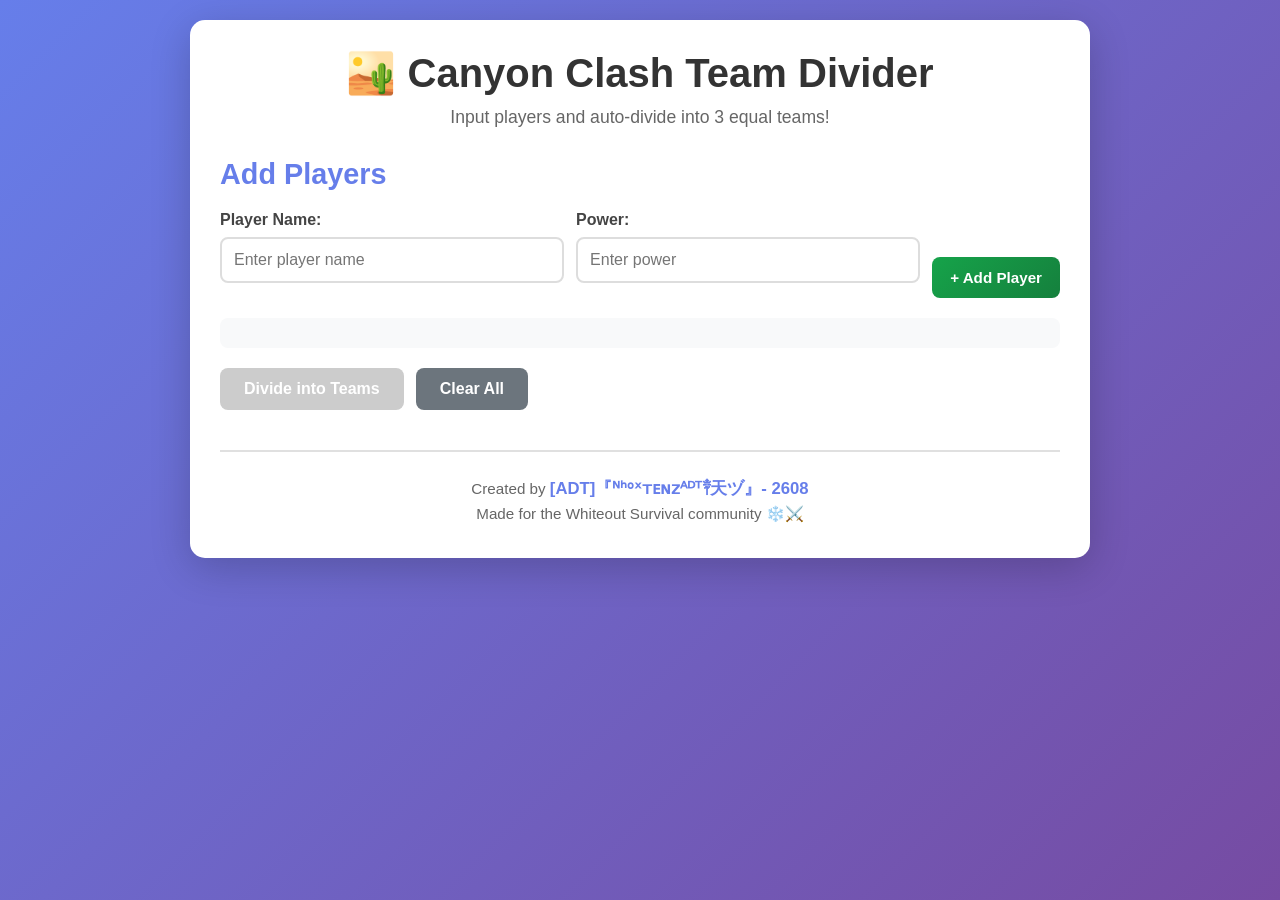
==== canyon_clash/index.html @ 51aa6241 "update footer" ====
<!DOCTYPE html>
<html lang="en">
<head>
    <meta charset="UTF-8">
    <meta name="viewport" content="width=device-width, initial-scale=1.0">
    <title>Whiteout Survival - Canyon Clash Team Divider</title>
    <link rel="stylesheet" href="styles.css">
</head>
<body>
    <div class="container">
        <h1>🏜️ Canyon Clash Team Divider</h1>
        <p class="subtitle">Input players and auto-divide into 3 equal teams!</p>
        
        <div id="input-section" class="section">
            <h2>Add Players</h2>
            <div class="player-input-group">
                <div class="form-group">
                    <label for="playerName">Player Name:</label>
                    <input type="text" id="playerName" placeholder="Enter player name">
                </div>
                <div class="form-group">
                    <label for="playerPower">Power:</label>
                    <input type="number" id="playerPower" placeholder="Enter power" min="1">
                </div>
                <button onclick="addPlayer()" class="btn btn-add-player">+ Add Player</button>
            </div>

            <div id="playersList" class="players-list"></div>

            <div class="section-actions">
                <button onclick="divideTeams()" class="btn btn-primary" id="divideBtn" disabled>Divide into Teams</button>
                <button onclick="resetPlayers()" class="btn btn-secondary">Clear All</button>
            </div>
        </div>

        <div id="results-section" class="section hidden">
            <h2>🎯 Team Assignments</h2>
            <div id="teamsOutput" class="teams-container"></div>
            <button onclick="resetPlayers()" class="btn btn-secondary">Start Over</button>
        </div>

        <footer id="sharedFooter" class="footer"></footer>
    </div>

    <script src="../shared/footer-loader.js"></script>
    <script src="script.js"></script>
</body>
</html>
---- canyon_clash/styles.css ----
* {
    margin: 0;
    padding: 0;
    box-sizing: border-box;
}

body {
    font-family: 'Segoe UI', Tahoma, Geneva, Verdana, sans-serif;
    background: linear-gradient(135deg, #667eea 0%, #764ba2 100%);
    min-height: 100vh;
    padding: 20px;
}

.container {
    max-width: 900px;
    margin: 0 auto;
    background: white;
    border-radius: 15px;
    box-shadow: 0 10px 40px rgba(0, 0, 0, 0.2);
    padding: 30px;
}

h1 {
    color: #333;
    text-align: center;
    margin-bottom: 10px;
    font-size: 2.5em;
}

.subtitle {
    text-align: center;
    color: #666;
    margin-bottom: 30px;
    font-size: 1.1em;
}

h2 {
    color: #667eea;
    margin-bottom: 20px;
    font-size: 1.8em;
}

h3 {
    color: #667eea;
    margin-bottom: 12px;
    font-size: 1.3em;
}

.section {
    margin-bottom: 30px;
}

.hidden {
    display: none;
}

.form-group {
    margin-bottom: 15px;
}

label {
    display: block;
    font-weight: 600;
    color: #444;
    margin-bottom: 8px;
    font-size: 1em;
}

input[type="text"],
input[type="number"] {
    width: 100%;
    padding: 12px;
    border: 2px solid #ddd;
    border-radius: 8px;
    font-size: 16px;
    transition: border-color 0.3s;
}

input[type="text"]:focus,
input[type="number"]:focus {
    outline: none;
    border-color: #667eea;
}

.player-input-group {
    display: grid;
    grid-template-columns: 1fr 1fr auto;
    gap: 12px;
    align-items: flex-end;
    margin-bottom: 20px;
}

.btn {
    padding: 12px 24px;
    border: none;
    border-radius: 8px;
    font-size: 16px;
    font-weight: 600;
    cursor: pointer;
    transition: all 0.3s;
}

.btn-primary {
    background: linear-gradient(135deg, #667eea 0%, #764ba2 100%);
    color: white;
}

.btn-primary:hover {
    transform: translateY(-2px);
    box-shadow: 0 5px 15px rgba(102, 126, 234, 0.4);
}

.btn-primary:disabled {
    background: #ccc;
    cursor: not-allowed;
    transform: none;
}

.btn-secondary {
    background: #6c757d;
    color: white;
}

.btn-secondary:hover {
    background: #5a6268;
    transform: translateY(-2px);
}

.btn-add-player {
    background: linear-gradient(135deg, #16a34a 0%, #15803d 100%);
    color: white;
    padding: 12px 18px;
    font-size: 0.95em;
}

.btn-add-player:hover {
    transform: translateY(-2px);
    box-shadow: 0 5px 15px rgba(22, 163, 74, 0.35);
}

.btn-remove {
    background: rgba(239, 68, 68, 0.15);
    color: #ef4444;
    border: 1px solid #fca5a5;
    padding: 6px 12px;
    font-size: 0.9em;
}

.btn-remove:hover {
    background: rgba(239, 68, 68, 0.3);
}

.players-list {
    background: #f8f9fa;
    padding: 15px;
    border-radius: 8px;
    margin-bottom: 15px;
}

.overall-stats {
    display: flex;
    flex-wrap: wrap;
    gap: 10px;
    margin-bottom: 14px;
}

.overall-stats-results {
    grid-column: 1 / -1;
    margin-bottom: 0;
}

.stat-chip {
    display: inline-block;
    background: #e9ecff;
    color: #334155;
    border: 1px solid #c7d2fe;
    border-radius: 999px;
    padding: 6px 12px;
    font-size: 0.95em;
}

.stat-chip strong {
    color: #1e293b;
}

.empty-message {
    color: #999;
    text-align: center;
    padding: 20px;
    font-style: italic;
}

.player-item {
    display: flex;
    justify-content: space-between;
    align-items: center;
    padding: 12px;
    background: white;
    border-radius: 8px;
    margin-bottom: 8px;
    border-left: 3px solid #667eea;
}

.player-info {
    flex: 1;
    display: flex;
    align-items: center;
    gap: 12px;
}

.power-badge {
    display: inline-block;
    background: #667eea;
    color: white;
    padding: 4px 10px;
    border-radius: 999px;
    font-weight: 700;
    font-size: 0.9em;
}

.section-actions {
    display: flex;
    gap: 12px;
    margin-top: 20px;
}

.teams-container {
    display: grid;
    grid-template-columns: repeat(auto-fit, minmax(280px, 1fr));
    gap: 20px;
    margin-bottom: 20px;
}

.team-card {
    background: linear-gradient(135deg, #f5f7fa 0%, #c3cfe2 100%);
    padding: 20px;
    border-radius: 10px;
    box-shadow: 0 5px 15px rgba(0, 0, 0, 0.1);
}

.team-card h3 {
    font-size: 1.4em;
    margin-bottom: 12px;
}

.team-card p {
    font-size: 1em;
    margin: 8px 0;
    color: #333;
}

.power-total {
    display: inline-block;
    background: #667eea;
    color: white;
    padding: 4px 8px;
    border-radius: 4px;
    font-weight: 700;
}

.team-players {
    margin-top: 15px;
    max-height: 300px;
    overflow-y: auto;
}

.team-player-item {
    display: flex;
    justify-content: space-between;
    align-items: center;
    padding: 8px;
    background: rgba(255, 255, 255, 0.7);
    border-radius: 6px;
    margin-bottom: 6px;
    font-size: 0.95em;
}

.player-power {
    background: rgba(102, 126, 234, 0.2);
    padding: 3px 8px;
    border-radius: 4px;
    font-weight: 600;
    color: #667eea;
}

.footer {
    margin-top: 40px;
    padding-top: 20px;
    border-top: 2px solid #e0e0e0;
    text-align: center;
    color: #666;
}

.footer p {
    margin: 5px 0;
    font-size: 0.95em;
}

.footer strong {
    color: #667eea;
    font-size: 1.1em;
}

@media (max-width: 768px) {
    .container {
        padding: 20px;
    }
    
    h1 {
        font-size: 2em;
    }
    
    .player-input-group {
        grid-template-columns: 1fr;
    }
    
    .teams-container {
        grid-template-columns: 1fr;
    }
}
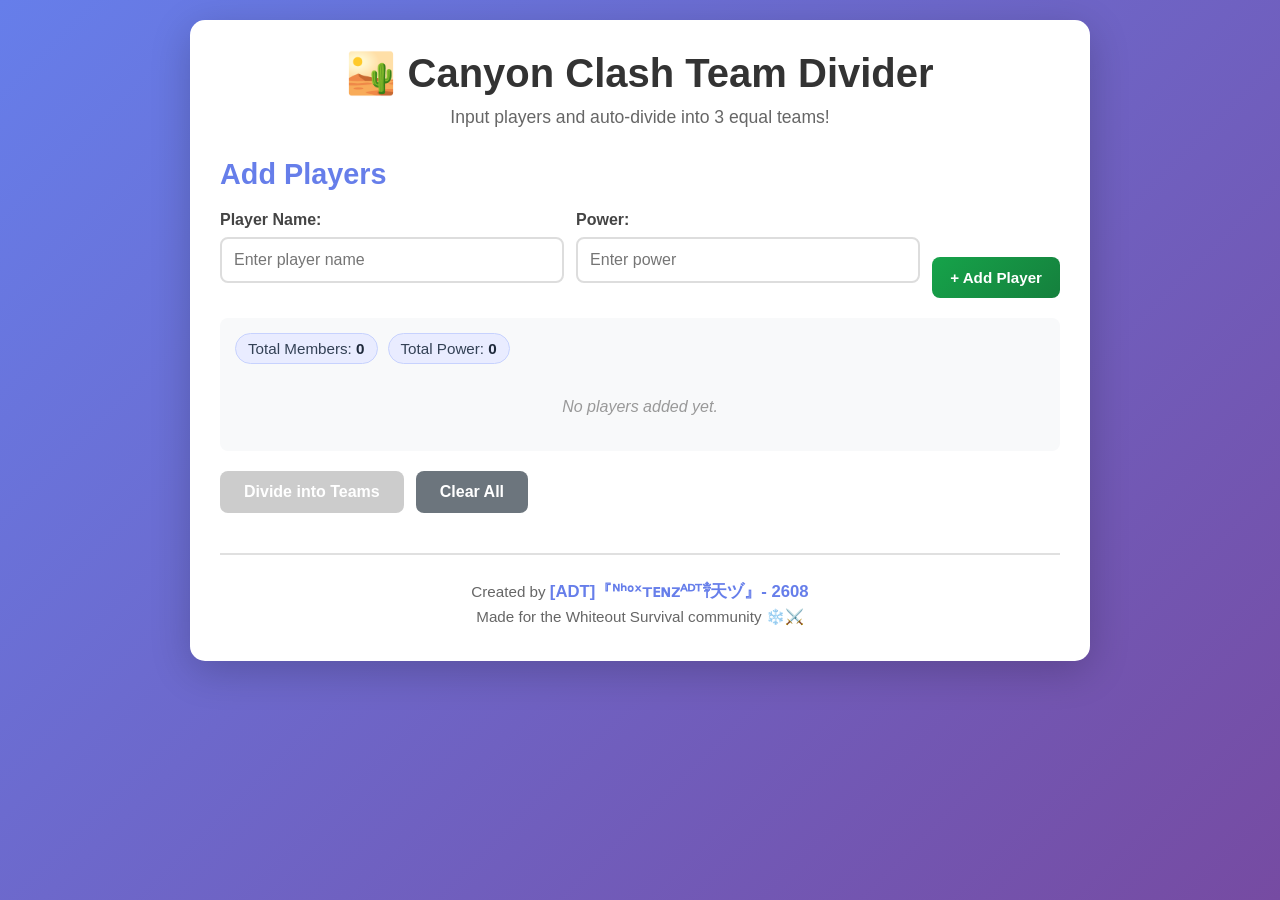
==== commit 73e26cb0: "Add edit player" ====
--- a/canyon_clash/index.html
+++ b/canyon_clash/index.html
@@ -36,7 +36,11 @@
         <div id="results-section" class="section hidden">
             <h2>🎯 Team Assignments</h2>
             <div id="teamsOutput" class="teams-container"></div>
-            <button onclick="resetPlayers()" class="btn btn-secondary">Start Over</button>
+            <div class="section-actions">
+                <button onclick="downloadResults()" class="btn btn-download">⬇ Download Results</button>
+                <button onclick="editPlayerList()" class="btn btn-edit-list">✏ Edit Player List</button>
+                <button onclick="resetPlayers()" class="btn btn-secondary">Start Over</button>
+            </div>
         </div>
 
         <footer id="sharedFooter" class="footer"></footer>
--- a/canyon_clash/styles.css
+++ b/canyon_clash/styles.css
@@ -138,6 +138,44 @@
     box-shadow: 0 5px 15px rgba(22, 163, 74, 0.35);
 }
 
+.btn-download {
+    background: linear-gradient(135deg, #0ea5e9 0%, #0369a1 100%);
+    color: white;
+}
+
+.btn-download:hover {
+    transform: translateY(-2px);
+    box-shadow: 0 5px 15px rgba(14, 165, 233, 0.35);
+}
+
+.btn-edit-list {
+    background: linear-gradient(135deg, #f59e0b 0%, #d97706 100%);
+    color: white;
+}
+
+.btn-edit-list:hover {
+    transform: translateY(-2px);
+    box-shadow: 0 5px 15px rgba(245, 158, 11, 0.35);
+}
+
+.player-item-actions {
+    display: flex;
+    gap: 6px;
+    flex-shrink: 0;
+}
+
+.btn-edit-player {
+    background: rgba(245, 158, 11, 0.15);
+    color: #d97706;
+    border: 1px solid #fcd34d;
+    padding: 6px 12px;
+    font-size: 0.9em;
+}
+
+.btn-edit-player:hover {
+    background: rgba(245, 158, 11, 0.3);
+}
+
 .btn-remove {
     background: rgba(239, 68, 68, 0.15);
     color: #ef4444;
@@ -148,6 +186,38 @@
 
 .btn-remove:hover {
     background: rgba(239, 68, 68, 0.3);
+}
+
+.player-inline-edit {
+    display: flex;
+    gap: 8px;
+    align-items: center;
+    flex-wrap: wrap;
+    width: 100%;
+}
+
+.player-inline-edit input {
+    padding: 8px 10px;
+    border: 2px solid #667eea;
+    border-radius: 8px;
+    font-size: 0.95em;
+    width: auto;
+    flex: 1;
+    min-width: 80px;
+}
+
+.btn-save-player {
+    background: linear-gradient(135deg, #16a34a 0%, #15803d 100%);
+    color: white;
+    padding: 8px 14px;
+    font-size: 0.9em;
+}
+
+.btn-cancel-player {
+    background: #6c757d;
+    color: white;
+    padding: 8px 14px;
+    font-size: 0.9em;
 }
 
 .players-list {
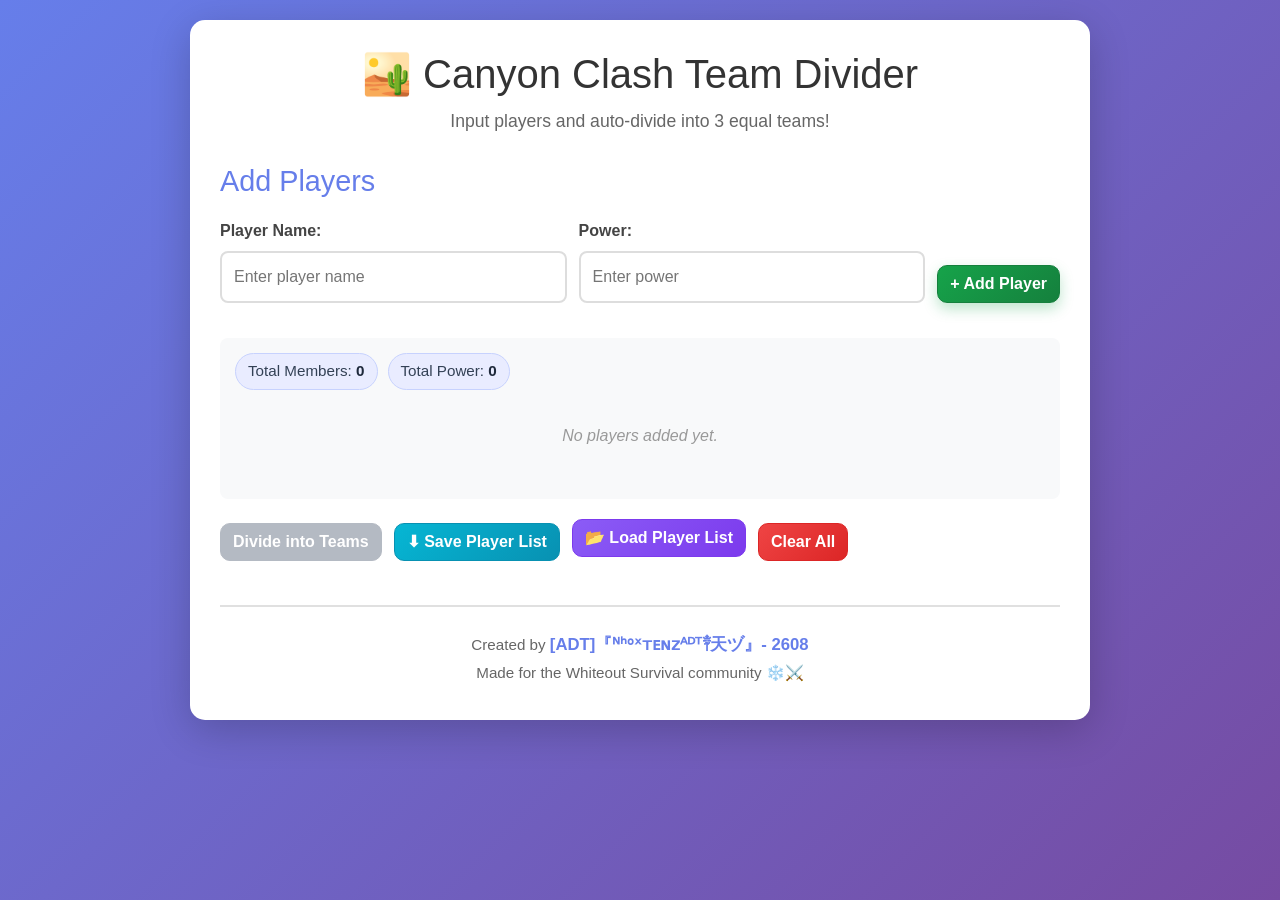
==== commit 3f7361aa: "use boostrap btn" ====
--- a/canyon_clash/index.html
+++ b/canyon_clash/index.html
@@ -4,6 +4,12 @@
     <meta charset="UTF-8">
     <meta name="viewport" content="width=device-width, initial-scale=1.0">
     <title>Whiteout Survival - Canyon Clash Team Divider</title>
+    <link
+        rel="stylesheet"
+        href="https://cdn.jsdelivr.net/npm/bootstrap@5.3.3/dist/css/bootstrap.min.css"
+        integrity="sha384-QWTKZyjpPEjISv5WaRU9OFeRpok6YctnYmDr5pNlyT2bRjXh0JMhjY6hW+ALEwIH"
+        crossorigin="anonymous"
+    >
     <link rel="stylesheet" href="styles.css">
 </head>
 <body>
@@ -22,14 +28,22 @@
                     <label for="playerPower">Power:</label>
                     <input type="number" id="playerPower" placeholder="Enter power" min="1">
                 </div>
-                <button onclick="addPlayer()" class="btn btn-add-player">+ Add Player</button>
+                <div class="form-group">
+                    <label>&nbsp;</label>
+                    <button onclick="addPlayer()" class="btn btn-add w-100">+ Add Player</button>
+                </div>
             </div>
 
             <div id="playersList" class="players-list"></div>
 
             <div class="section-actions">
-                <button onclick="divideTeams()" class="btn btn-primary" id="divideBtn" disabled>Divide into Teams</button>
-                <button onclick="resetPlayers()" class="btn btn-secondary">Clear All</button>
+                <button onclick="divideTeams()" class="btn btn-divide" id="divideBtn" disabled>Divide into Teams</button>
+                <button onclick="downloadPlayerList()" class="btn btn-save-list">⬇ Save Player List</button>
+                <label class="btn btn-load-list">
+                    📂 Load Player List
+                    <input type="file" id="uploadPlayerList" accept=".json" onchange="uploadPlayerList(event)" style="display:none">
+                </label>
+                <button onclick="resetPlayers()" class="btn btn-clear-all">Clear All</button>
             </div>
         </div>
 
@@ -37,9 +51,9 @@
             <h2>🎯 Team Assignments</h2>
             <div id="teamsOutput" class="teams-container"></div>
             <div class="section-actions">
-                <button onclick="downloadResults()" class="btn btn-download">⬇ Download Results</button>
+                <button onclick="downloadResults()" class="btn btn-download-results">⬇ Download Results</button>
                 <button onclick="editPlayerList()" class="btn btn-edit-list">✏ Edit Player List</button>
-                <button onclick="resetPlayers()" class="btn btn-secondary">Start Over</button>
+                <button onclick="resetPlayers()" class="btn btn-start-over">Start Over</button>
             </div>
         </div>
 
@@ -47,6 +61,11 @@
     </div>
 
     <script src="../shared/footer-loader.js"></script>
+    <script
+        src="https://cdn.jsdelivr.net/npm/bootstrap@5.3.3/dist/js/bootstrap.bundle.min.js"
+        integrity="sha384-YvpcrYf0tY3lHB60NNkmXc5s9fDVZLESaAA55NDzOxhy9GkcIdslK1eN7N6jIeHz"
+        crossorigin="anonymous"
+    ></script>
     <script src="script.js"></script>
 </body>
 </html>
--- a/canyon_clash/styles.css
+++ b/canyon_clash/styles.css
@@ -91,101 +91,196 @@
 }
 
 .btn {
-    padding: 12px 24px;
-    border: none;
-    border-radius: 8px;
-    font-size: 16px;
+    border-radius: 10px;
     font-weight: 600;
-    cursor: pointer;
-    transition: all 0.3s;
+    transition: transform 0.2s ease, box-shadow 0.2s ease, filter 0.2s ease;
+}
+
+.btn:hover {
+    transform: translateY(-1px);
+    filter: saturate(1.08);
 }
 
 .btn-primary {
-    background: linear-gradient(135deg, #667eea 0%, #764ba2 100%);
-    color: white;
-}
-
-.btn-primary:hover {
-    transform: translateY(-2px);
-    box-shadow: 0 5px 15px rgba(102, 126, 234, 0.4);
-}
-
-.btn-primary:disabled {
-    background: #ccc;
-    cursor: not-allowed;
-    transform: none;
-}
-
-.btn-secondary {
-    background: #6c757d;
-    color: white;
-}
-
-.btn-secondary:hover {
-    background: #5a6268;
-    transform: translateY(-2px);
-}
-
-.btn-add-player {
+    background: linear-gradient(135deg, #2563eb 0%, #1d4ed8 100%);
+    border-color: #1d4ed8;
+    box-shadow: 0 6px 14px rgba(37, 99, 235, 0.28);
+}
+
+.btn-primary:hover,
+.btn-primary:focus {
+    background: linear-gradient(135deg, #1d4ed8 0%, #1e40af 100%);
+    border-color: #1e40af;
+    box-shadow: 0 8px 18px rgba(29, 78, 216, 0.34);
+}
+
+.btn-add {
+    color: #fff;
     background: linear-gradient(135deg, #16a34a 0%, #15803d 100%);
-    color: white;
-    padding: 12px 18px;
-    font-size: 0.95em;
-}
-
-.btn-add-player:hover {
-    transform: translateY(-2px);
-    box-shadow: 0 5px 15px rgba(22, 163, 74, 0.35);
-}
-
-.btn-download {
-    background: linear-gradient(135deg, #0ea5e9 0%, #0369a1 100%);
-    color: white;
-}
-
-.btn-download:hover {
-    transform: translateY(-2px);
-    box-shadow: 0 5px 15px rgba(14, 165, 233, 0.35);
+    border-color: #15803d;
+    box-shadow: 0 6px 14px rgba(22, 163, 74, 0.28);
+}
+
+.btn-add:hover,
+.btn-add:focus {
+    color: #fff;
+    background: linear-gradient(135deg, #15803d 0%, #166534 100%);
+    border-color: #166534;
+    box-shadow: 0 8px 18px rgba(21, 128, 61, 0.34);
+}
+
+.btn-divide {
+    color: #fff;
+    background: linear-gradient(135deg, #2563eb 0%, #1d4ed8 100%);
+    border-color: #1d4ed8;
+    box-shadow: 0 6px 14px rgba(37, 99, 235, 0.28);
+}
+
+.btn-divide:hover,
+.btn-divide:focus {
+    color: #fff;
+    background: linear-gradient(135deg, #1d4ed8 0%, #1e40af 100%);
+    border-color: #1e40af;
+    box-shadow: 0 8px 18px rgba(29, 78, 216, 0.34);
+}
+
+.btn-divide:disabled {
+    color: #fff;
+    background: #9ca3af;
+    border-color: #9ca3af;
+    box-shadow: none;
+    opacity: 0.75;
+}
+
+.btn-save-list {
+    color: #fff;
+    background: linear-gradient(135deg, #06b6d4 0%, #0891b2 100%);
+    border-color: #0891b2;
+}
+
+.btn-save-list:hover,
+.btn-save-list:focus {
+    color: #fff;
+    background: linear-gradient(135deg, #0891b2 0%, #0e7490 100%);
+    border-color: #0e7490;
+    box-shadow: 0 6px 14px rgba(6, 182, 212, 0.32);
+}
+
+.btn-load-list {
+    color: #fff;
+    background: linear-gradient(135deg, #8b5cf6 0%, #7c3aed 100%);
+    border-color: #7c3aed;
+}
+
+.btn-load-list:hover,
+.btn-load-list:focus {
+    color: #fff;
+    background: linear-gradient(135deg, #7c3aed 0%, #6d28d9 100%);
+    border-color: #6d28d9;
+    box-shadow: 0 6px 14px rgba(139, 92, 246, 0.32);
+}
+
+.btn-clear-all {
+    color: #fff;
+    background: linear-gradient(135deg, #ef4444 0%, #dc2626 100%);
+    border-color: #dc2626;
+}
+
+.btn-clear-all:hover,
+.btn-clear-all:focus {
+    color: #fff;
+    background: linear-gradient(135deg, #dc2626 0%, #b91c1c 100%);
+    border-color: #b91c1c;
+    box-shadow: 0 6px 14px rgba(239, 68, 68, 0.3);
+}
+
+.btn-download-results {
+    color: #fff;
+    background: linear-gradient(135deg, #0ea5e9 0%, #0284c7 100%);
+    border-color: #0284c7;
+}
+
+.btn-download-results:hover,
+.btn-download-results:focus {
+    color: #fff;
+    background: linear-gradient(135deg, #0284c7 0%, #0369a1 100%);
+    border-color: #0369a1;
+    box-shadow: 0 6px 14px rgba(14, 165, 233, 0.32);
 }
 
 .btn-edit-list {
+    color: #fff;
     background: linear-gradient(135deg, #f59e0b 0%, #d97706 100%);
-    color: white;
-}
-
-.btn-edit-list:hover {
-    transform: translateY(-2px);
-    box-shadow: 0 5px 15px rgba(245, 158, 11, 0.35);
+    border-color: #d97706;
+}
+
+.btn-edit-list:hover,
+.btn-edit-list:focus {
+    color: #fff;
+    background: linear-gradient(135deg, #d97706 0%, #b45309 100%);
+    border-color: #b45309;
+    box-shadow: 0 6px 14px rgba(245, 158, 11, 0.3);
+}
+
+.btn-start-over {
+    color: #fff;
+    background: linear-gradient(135deg, #64748b 0%, #475569 100%);
+    border-color: #475569;
+}
+
+.btn-start-over:hover,
+.btn-start-over:focus {
+    color: #fff;
+    background: linear-gradient(135deg, #475569 0%, #334155 100%);
+    border-color: #334155;
+    box-shadow: 0 6px 14px rgba(100, 116, 139, 0.3);
+}
+
+.btn-outline-primary {
+    color: #1d4ed8;
+    border-color: #60a5fa;
+    background: rgba(96, 165, 250, 0.1);
+}
+
+.btn-outline-primary:hover,
+.btn-outline-primary:focus {
+    color: #fff;
+    border-color: #1d4ed8;
+    background: linear-gradient(135deg, #3b82f6 0%, #2563eb 100%);
+    box-shadow: 0 6px 14px rgba(59, 130, 246, 0.3);
+}
+
+.btn-outline-secondary {
+    color: #475569;
+    border-color: #94a3b8;
+    background: rgba(148, 163, 184, 0.08);
+}
+
+.btn-outline-secondary:hover,
+.btn-outline-secondary:focus {
+    color: #fff;
+    border-color: #64748b;
+    background: linear-gradient(135deg, #64748b 0%, #475569 100%);
+    box-shadow: 0 6px 14px rgba(100, 116, 139, 0.3);
+}
+
+.btn-outline-danger {
+    color: #dc2626;
+    border-color: #f87171;
+    background: rgba(248, 113, 113, 0.08);
+}
+
+.btn-outline-danger:hover,
+.btn-outline-danger:focus {
+    color: #fff;
+    border-color: #dc2626;
+    background: linear-gradient(135deg, #ef4444 0%, #dc2626 100%);
 }
 
 .player-item-actions {
     display: flex;
     gap: 6px;
     flex-shrink: 0;
-}
-
-.btn-edit-player {
-    background: rgba(245, 158, 11, 0.15);
-    color: #d97706;
-    border: 1px solid #fcd34d;
-    padding: 6px 12px;
-    font-size: 0.9em;
-}
-
-.btn-edit-player:hover {
-    background: rgba(245, 158, 11, 0.3);
-}
-
-.btn-remove {
-    background: rgba(239, 68, 68, 0.15);
-    color: #ef4444;
-    border: 1px solid #fca5a5;
-    padding: 6px 12px;
-    font-size: 0.9em;
-}
-
-.btn-remove:hover {
-    background: rgba(239, 68, 68, 0.3);
 }
 
 .player-inline-edit {
@@ -206,20 +301,6 @@
     min-width: 80px;
 }
 
-.btn-save-player {
-    background: linear-gradient(135deg, #16a34a 0%, #15803d 100%);
-    color: white;
-    padding: 8px 14px;
-    font-size: 0.9em;
-}
-
-.btn-cancel-player {
-    background: #6c757d;
-    color: white;
-    padding: 8px 14px;
-    font-size: 0.9em;
-}
-
 .players-list {
     background: #f8f9fa;
     padding: 15px;
@@ -290,8 +371,10 @@
 
 .section-actions {
     display: flex;
+    flex-wrap: wrap;
     gap: 12px;
     margin-top: 20px;
+    align-items: center;
 }
 
 .teams-container {
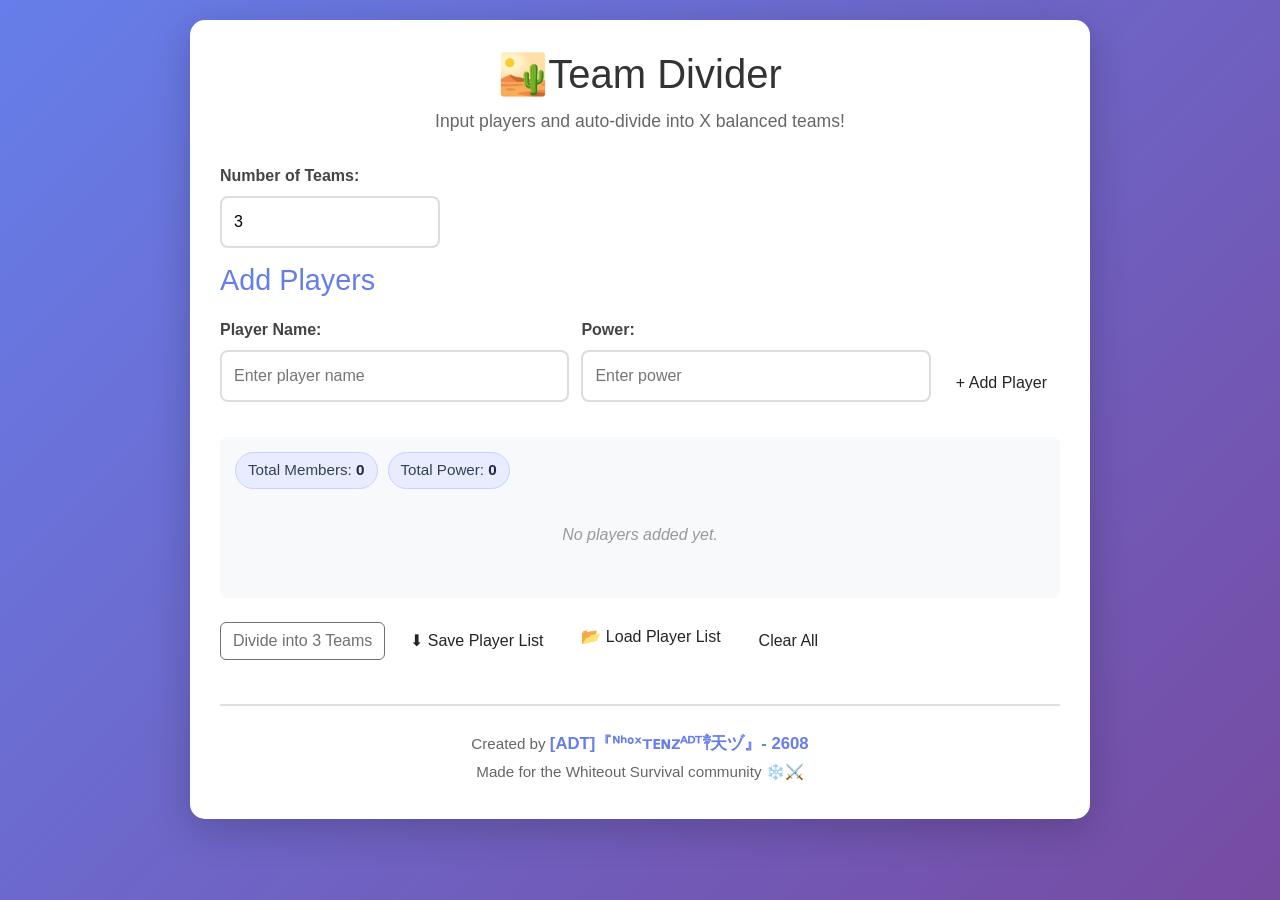
==== commit 1b6af1ae: "update divider team" ====
--- a/canyon_clash/index.html
+++ b/canyon_clash/index.html
@@ -10,14 +10,21 @@
         integrity="sha384-QWTKZyjpPEjISv5WaRU9OFeRpok6YctnYmDr5pNlyT2bRjXh0JMhjY6hW+ALEwIH"
         crossorigin="anonymous"
     >
+    <link rel="stylesheet" href="../shared/buttons.css">
     <link rel="stylesheet" href="styles.css">
 </head>
 <body>
     <div class="container">
-        <h1>🏜️ Canyon Clash Team Divider</h1>
-        <p class="subtitle">Input players and auto-divide into 3 equal teams!</p>
+        <h1>🏜️Team Divider</h1>
+        <p class="subtitle">Input players and auto-divide into X balanced teams!</p>
         
-        <div id="input-section" class="section">
+        <div id="input-section" class="section">            
+            <div class="team-config-row">
+                <div class="form-group team-count-group">
+                    <label for="teamCount">Number of Teams:</label>
+                    <input type="number" id="teamCount" placeholder="Teams" min="2" value="3" onchange="updateDivideButton()">
+                </div>
+            </div>
             <h2>Add Players</h2>
             <div class="player-input-group">
                 <div class="form-group">
--- a/canyon_clash/styles.css
+++ b/canyon_clash/styles.css
@@ -90,192 +90,14 @@
     margin-bottom: 20px;
 }
 
-.btn {
-    border-radius: 10px;
-    font-weight: 600;
-    transition: transform 0.2s ease, box-shadow 0.2s ease, filter 0.2s ease;
-}
-
-.btn:hover {
-    transform: translateY(-1px);
-    filter: saturate(1.08);
-}
-
-.btn-primary {
-    background: linear-gradient(135deg, #2563eb 0%, #1d4ed8 100%);
-    border-color: #1d4ed8;
-    box-shadow: 0 6px 14px rgba(37, 99, 235, 0.28);
-}
-
-.btn-primary:hover,
-.btn-primary:focus {
-    background: linear-gradient(135deg, #1d4ed8 0%, #1e40af 100%);
-    border-color: #1e40af;
-    box-shadow: 0 8px 18px rgba(29, 78, 216, 0.34);
-}
-
-.btn-add {
-    color: #fff;
-    background: linear-gradient(135deg, #16a34a 0%, #15803d 100%);
-    border-color: #15803d;
-    box-shadow: 0 6px 14px rgba(22, 163, 74, 0.28);
-}
-
-.btn-add:hover,
-.btn-add:focus {
-    color: #fff;
-    background: linear-gradient(135deg, #15803d 0%, #166534 100%);
-    border-color: #166534;
-    box-shadow: 0 8px 18px rgba(21, 128, 61, 0.34);
-}
-
-.btn-divide {
-    color: #fff;
-    background: linear-gradient(135deg, #2563eb 0%, #1d4ed8 100%);
-    border-color: #1d4ed8;
-    box-shadow: 0 6px 14px rgba(37, 99, 235, 0.28);
-}
-
-.btn-divide:hover,
-.btn-divide:focus {
-    color: #fff;
-    background: linear-gradient(135deg, #1d4ed8 0%, #1e40af 100%);
-    border-color: #1e40af;
-    box-shadow: 0 8px 18px rgba(29, 78, 216, 0.34);
-}
-
-.btn-divide:disabled {
-    color: #fff;
-    background: #9ca3af;
-    border-color: #9ca3af;
-    box-shadow: none;
-    opacity: 0.75;
-}
-
-.btn-save-list {
-    color: #fff;
-    background: linear-gradient(135deg, #06b6d4 0%, #0891b2 100%);
-    border-color: #0891b2;
-}
-
-.btn-save-list:hover,
-.btn-save-list:focus {
-    color: #fff;
-    background: linear-gradient(135deg, #0891b2 0%, #0e7490 100%);
-    border-color: #0e7490;
-    box-shadow: 0 6px 14px rgba(6, 182, 212, 0.32);
-}
-
-.btn-load-list {
-    color: #fff;
-    background: linear-gradient(135deg, #8b5cf6 0%, #7c3aed 100%);
-    border-color: #7c3aed;
-}
-
-.btn-load-list:hover,
-.btn-load-list:focus {
-    color: #fff;
-    background: linear-gradient(135deg, #7c3aed 0%, #6d28d9 100%);
-    border-color: #6d28d9;
-    box-shadow: 0 6px 14px rgba(139, 92, 246, 0.32);
-}
-
-.btn-clear-all {
-    color: #fff;
-    background: linear-gradient(135deg, #ef4444 0%, #dc2626 100%);
-    border-color: #dc2626;
-}
-
-.btn-clear-all:hover,
-.btn-clear-all:focus {
-    color: #fff;
-    background: linear-gradient(135deg, #dc2626 0%, #b91c1c 100%);
-    border-color: #b91c1c;
-    box-shadow: 0 6px 14px rgba(239, 68, 68, 0.3);
-}
-
-.btn-download-results {
-    color: #fff;
-    background: linear-gradient(135deg, #0ea5e9 0%, #0284c7 100%);
-    border-color: #0284c7;
-}
-
-.btn-download-results:hover,
-.btn-download-results:focus {
-    color: #fff;
-    background: linear-gradient(135deg, #0284c7 0%, #0369a1 100%);
-    border-color: #0369a1;
-    box-shadow: 0 6px 14px rgba(14, 165, 233, 0.32);
-}
-
-.btn-edit-list {
-    color: #fff;
-    background: linear-gradient(135deg, #f59e0b 0%, #d97706 100%);
-    border-color: #d97706;
-}
-
-.btn-edit-list:hover,
-.btn-edit-list:focus {
-    color: #fff;
-    background: linear-gradient(135deg, #d97706 0%, #b45309 100%);
-    border-color: #b45309;
-    box-shadow: 0 6px 14px rgba(245, 158, 11, 0.3);
-}
-
-.btn-start-over {
-    color: #fff;
-    background: linear-gradient(135deg, #64748b 0%, #475569 100%);
-    border-color: #475569;
-}
-
-.btn-start-over:hover,
-.btn-start-over:focus {
-    color: #fff;
-    background: linear-gradient(135deg, #475569 0%, #334155 100%);
-    border-color: #334155;
-    box-shadow: 0 6px 14px rgba(100, 116, 139, 0.3);
-}
-
-.btn-outline-primary {
-    color: #1d4ed8;
-    border-color: #60a5fa;
-    background: rgba(96, 165, 250, 0.1);
-}
-
-.btn-outline-primary:hover,
-.btn-outline-primary:focus {
-    color: #fff;
-    border-color: #1d4ed8;
-    background: linear-gradient(135deg, #3b82f6 0%, #2563eb 100%);
-    box-shadow: 0 6px 14px rgba(59, 130, 246, 0.3);
-}
-
-.btn-outline-secondary {
-    color: #475569;
-    border-color: #94a3b8;
-    background: rgba(148, 163, 184, 0.08);
-}
-
-.btn-outline-secondary:hover,
-.btn-outline-secondary:focus {
-    color: #fff;
-    border-color: #64748b;
-    background: linear-gradient(135deg, #64748b 0%, #475569 100%);
-    box-shadow: 0 6px 14px rgba(100, 116, 139, 0.3);
-}
-
-.btn-outline-danger {
-    color: #dc2626;
-    border-color: #f87171;
-    background: rgba(248, 113, 113, 0.08);
-}
-
-.btn-outline-danger:hover,
-.btn-outline-danger:focus {
-    color: #fff;
-    border-color: #dc2626;
-    background: linear-gradient(135deg, #ef4444 0%, #dc2626 100%);
-}
+.team-config-row {
+    margin-bottom: 8px;
+}
+
+.team-count-group {
+    max-width: 220px;
+}
+
 
 .player-item-actions {
     display: flex;
